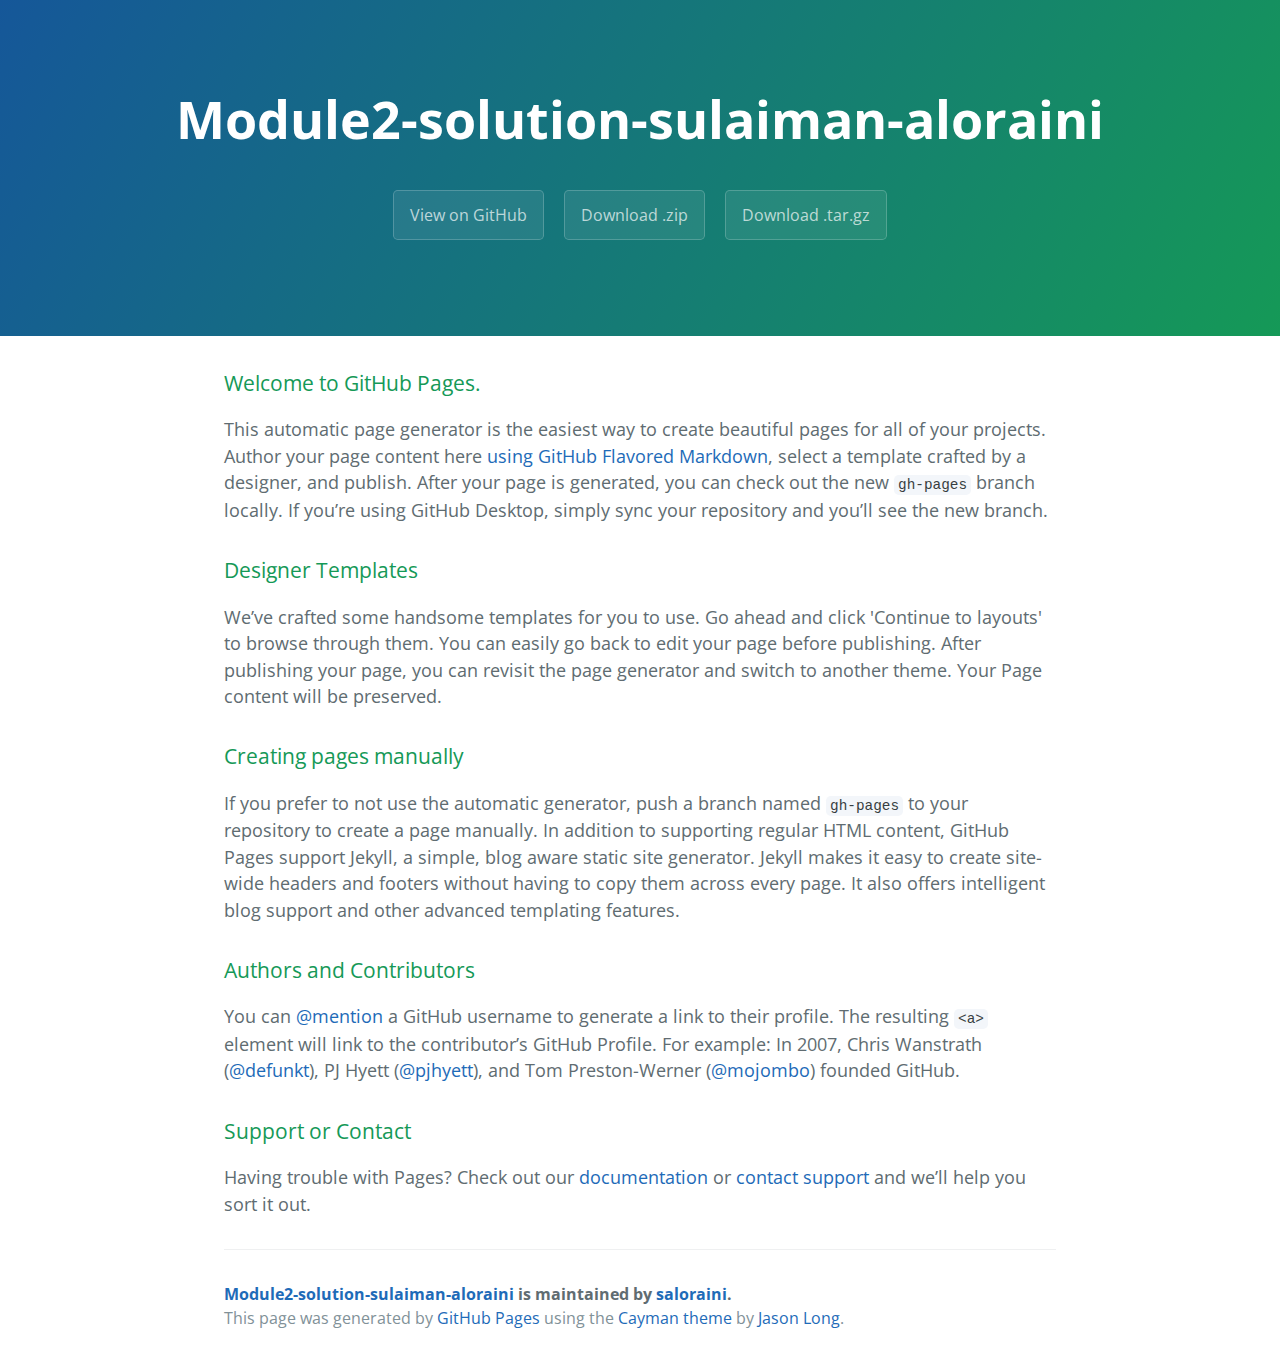
==== index.html @ 7f157b12 "Create gh-pages branch via GitHub" ====
<!DOCTYPE html>
<html lang="en-us">
  <head>
    <meta charset="UTF-8">
    <title>Module2-solution-sulaiman-aloraini by saloraini</title>
    <meta name="viewport" content="width=device-width, initial-scale=1">
    <link rel="stylesheet" type="text/css" href="stylesheets/normalize.css" media="screen">
    <link href='https://fonts.googleapis.com/css?family=Open+Sans:400,700' rel='stylesheet' type='text/css'>
    <link rel="stylesheet" type="text/css" href="stylesheets/stylesheet.css" media="screen">
    <link rel="stylesheet" type="text/css" href="stylesheets/github-light.css" media="screen">
  </head>
  <body>
    <section class="page-header">
      <h1 class="project-name">Module2-solution-sulaiman-aloraini</h1>
      <h2 class="project-tagline"></h2>
      <a href="https://github.com/saloraini/module2-solution-Sulaiman-aloraini" class="btn">View on GitHub</a>
      <a href="https://github.com/saloraini/module2-solution-Sulaiman-aloraini/zipball/master" class="btn">Download .zip</a>
      <a href="https://github.com/saloraini/module2-solution-Sulaiman-aloraini/tarball/master" class="btn">Download .tar.gz</a>
    </section>

    <section class="main-content">
      <h3>
<a id="welcome-to-github-pages" class="anchor" href="#welcome-to-github-pages" aria-hidden="true"><span aria-hidden="true" class="octicon octicon-link"></span></a>Welcome to GitHub Pages.</h3>

<p>This automatic page generator is the easiest way to create beautiful pages for all of your projects. Author your page content here <a href="https://guides.github.com/features/mastering-markdown/">using GitHub Flavored Markdown</a>, select a template crafted by a designer, and publish. After your page is generated, you can check out the new <code>gh-pages</code> branch locally. If you’re using GitHub Desktop, simply sync your repository and you’ll see the new branch.</p>

<h3>
<a id="designer-templates" class="anchor" href="#designer-templates" aria-hidden="true"><span aria-hidden="true" class="octicon octicon-link"></span></a>Designer Templates</h3>

<p>We’ve crafted some handsome templates for you to use. Go ahead and click 'Continue to layouts' to browse through them. You can easily go back to edit your page before publishing. After publishing your page, you can revisit the page generator and switch to another theme. Your Page content will be preserved.</p>

<h3>
<a id="creating-pages-manually" class="anchor" href="#creating-pages-manually" aria-hidden="true"><span aria-hidden="true" class="octicon octicon-link"></span></a>Creating pages manually</h3>

<p>If you prefer to not use the automatic generator, push a branch named <code>gh-pages</code> to your repository to create a page manually. In addition to supporting regular HTML content, GitHub Pages support Jekyll, a simple, blog aware static site generator. Jekyll makes it easy to create site-wide headers and footers without having to copy them across every page. It also offers intelligent blog support and other advanced templating features.</p>

<h3>
<a id="authors-and-contributors" class="anchor" href="#authors-and-contributors" aria-hidden="true"><span aria-hidden="true" class="octicon octicon-link"></span></a>Authors and Contributors</h3>

<p>You can <a href="https://help.github.com/articles/basic-writing-and-formatting-syntax/#mentioning-users-and-teams" class="user-mention">@mention</a> a GitHub username to generate a link to their profile. The resulting <code>&lt;a&gt;</code> element will link to the contributor’s GitHub Profile. For example: In 2007, Chris Wanstrath (<a href="https://github.com/defunkt" class="user-mention">@defunkt</a>), PJ Hyett (<a href="https://github.com/pjhyett" class="user-mention">@pjhyett</a>), and Tom Preston-Werner (<a href="https://github.com/mojombo" class="user-mention">@mojombo</a>) founded GitHub.</p>

<h3>
<a id="support-or-contact" class="anchor" href="#support-or-contact" aria-hidden="true"><span aria-hidden="true" class="octicon octicon-link"></span></a>Support or Contact</h3>

<p>Having trouble with Pages? Check out our <a href="https://help.github.com/pages">documentation</a> or <a href="https://github.com/contact">contact support</a> and we’ll help you sort it out.</p>

      <footer class="site-footer">
        <span class="site-footer-owner"><a href="https://github.com/saloraini/module2-solution-Sulaiman-aloraini">Module2-solution-sulaiman-aloraini</a> is maintained by <a href="https://github.com/saloraini">saloraini</a>.</span>

        <span class="site-footer-credits">This page was generated by <a href="https://pages.github.com">GitHub Pages</a> using the <a href="https://github.com/jasonlong/cayman-theme">Cayman theme</a> by <a href="https://twitter.com/jasonlong">Jason Long</a>.</span>
      </footer>

    </section>

  
  </body>
</html>
---- stylesheets/stylesheet.css ----
* {
  box-sizing: border-box; }

body {
  padding: 0;
  margin: 0;
  font-family: "Open Sans", "Helvetica Neue", Helvetica, Arial, sans-serif;
  font-size: 16px;
  line-height: 1.5;
  color: #606c71; }

a {
  color: #1e6bb8;
  text-decoration: none; }
  a:hover {
    text-decoration: underline; }

.btn {
  display: inline-block;
  margin-bottom: 1rem;
  color: rgba(255, 255, 255, 0.7);
  background-color: rgba(255, 255, 255, 0.08);
  border-color: rgba(255, 255, 255, 0.2);
  border-style: solid;
  border-width: 1px;
  border-radius: 0.3rem;
  transition: color 0.2s, background-color 0.2s, border-color 0.2s; }
  .btn + .btn {
    margin-left: 1rem; }

.btn:hover {
  color: rgba(255, 255, 255, 0.8);
  text-decoration: none;
  background-color: rgba(255, 255, 255, 0.2);
  border-color: rgba(255, 255, 255, 0.3); }

@media screen and (min-width: 64em) {
  .btn {
    padding: 0.75rem 1rem; } }

@media screen and (min-width: 42em) and (max-width: 64em) {
  .btn {
    padding: 0.6rem 0.9rem;
    font-size: 0.9rem; } }

@media screen and (max-width: 42em) {
  .btn {
    display: block;
    width: 100%;
    padding: 0.75rem;
    font-size: 0.9rem; }
    .btn + .btn {
      margin-top: 1rem;
      margin-left: 0; } }

.page-header {
  color: #fff;
  text-align: center;
  background-color: #159957;
  background-image: linear-gradient(120deg, #155799, #159957); }

@media screen and (min-width: 64em) {
  .page-header {
    padding: 5rem 6rem; } }

@media screen and (min-width: 42em) and (max-width: 64em) {
  .page-header {
    padding: 3rem 4rem; } }

@media screen and (max-width: 42em) {
  .page-header {
    padding: 2rem 1rem; } }

.project-name {
  margin-top: 0;
  margin-bottom: 0.1rem; }

@media screen and (min-width: 64em) {
  .project-name {
    font-size: 3.25rem; } }

@media screen and (min-width: 42em) and (max-width: 64em) {
  .project-name {
    font-size: 2.25rem; } }

@media screen and (max-width: 42em) {
  .project-name {
    font-size: 1.75rem; } }

.project-tagline {
  margin-bottom: 2rem;
  font-weight: normal;
  opacity: 0.7; }

@media screen and (min-width: 64em) {
  .project-tagline {
    font-size: 1.25rem; } }

@media screen and (min-width: 42em) and (max-width: 64em) {
  .project-tagline {
    font-size: 1.15rem; } }

@media screen and (max-width: 42em) {
  .project-tagline {
    font-size: 1rem; } }

.main-content :first-child {
  margin-top: 0; }
.main-content img {
  max-width: 100%; }
.main-content h1, .main-content h2, .main-content h3, .main-content h4, .main-content h5, .main-content h6 {
  margin-top: 2rem;
  margin-bottom: 1rem;
  font-weight: normal;
  color: #159957; }
.main-content p {
  margin-bottom: 1em; }
.main-content code {
  padding: 2px 4px;
  font-family: Consolas, "Liberation Mono", Menlo, Courier, monospace;
  font-size: 0.9rem;
  color: #383e41;
  background-color: #f3f6fa;
  border-radius: 0.3rem; }
.main-content pre {
  padding: 0.8rem;
  margin-top: 0;
  margin-bottom: 1rem;
  font: 1rem Consolas, "Liberation Mono", Menlo, Courier, monospace;
  color: #567482;
  word-wrap: normal;
  background-color: #f3f6fa;
  border: solid 1px #dce6f0;
  border-radius: 0.3rem; }
  .main-content pre > code {
    padding: 0;
    margin: 0;
    font-size: 0.9rem;
    color: #567482;
    word-break: normal;
    white-space: pre;
    background: transparent;
    border: 0; }
.main-content .highlight {
  margin-bottom: 1rem; }
  .main-content .highlight pre {
    margin-bottom: 0;
    word-break: normal; }
.main-content .highlight pre, .main-content pre {
  padding: 0.8rem;
  overflow: auto;
  font-size: 0.9rem;
  line-height: 1.45;
  border-radius: 0.3rem; }
.main-content pre code, .main-content pre tt {
  display: inline;
  max-width: initial;
  padding: 0;
  margin: 0;
  overflow: initial;
  line-height: inherit;
  word-wrap: normal;
  background-color: transparent;
  border: 0; }
  .main-content pre code:before, .main-content pre code:after, .main-content pre tt:before, .main-content pre tt:after {
    content: normal; }
.main-content ul, .main-content ol {
  margin-top: 0; }
.main-content blockquote {
  padding: 0 1rem;
  margin-left: 0;
  color: #819198;
  border-left: 0.3rem solid #dce6f0; }
  .main-content blockquote > :first-child {
    margin-top: 0; }
  .main-content blockquote > :last-child {
    margin-bottom: 0; }
.main-content table {
  display: block;
  width: 100%;
  overflow: auto;
  word-break: normal;
  word-break: keep-all; }
  .main-content table th {
    font-weight: bold; }
  .main-content table th, .main-content table td {
    padding: 0.5rem 1rem;
    border: 1px solid #e9ebec; }
.main-content dl {
  padding: 0; }
  .main-content dl dt {
    padding: 0;
    margin-top: 1rem;
    font-size: 1rem;
    font-weight: bold; }
  .main-content dl dd {
    padding: 0;
    margin-bottom: 1rem; }
.main-content hr {
  height: 2px;
  padding: 0;
  margin: 1rem 0;
  background-color: #eff0f1;
  border: 0; }

@media screen and (min-width: 64em) {
  .main-content {
    max-width: 64rem;
    padding: 2rem 6rem;
    margin: 0 auto;
    font-size: 1.1rem; } }

@media screen and (min-width: 42em) and (max-width: 64em) {
  .main-content {
    padding: 2rem 4rem;
    font-size: 1.1rem; } }

@media screen and (max-width: 42em) {
  .main-content {
    padding: 2rem 1rem;
    font-size: 1rem; } }

.site-footer {
  padding-top: 2rem;
  margin-top: 2rem;
  border-top: solid 1px #eff0f1; }

.site-footer-owner {
  display: block;
  font-weight: bold; }

.site-footer-credits {
  color: #819198; }

@media screen and (min-width: 64em) {
  .site-footer {
    font-size: 1rem; } }

@media screen and (min-width: 42em) and (max-width: 64em) {
  .site-footer {
    font-size: 1rem; } }

@media screen and (max-width: 42em) {
  .site-footer {
    font-size: 0.9rem; } }
---- stylesheets/github-light.css ----
/*
   Copyright 2014 GitHub Inc.

   Licensed under the Apache License, Version 2.0 (the "License");
   you may not use this file except in compliance with the License.
   You may obtain a copy of the License at

       http://www.apache.org/licenses/LICENSE-2.0

   Unless required by applicable law or agreed to in writing, software
   distributed under the License is distributed on an "AS IS" BASIS,
   WITHOUT WARRANTIES OR CONDITIONS OF ANY KIND, either express or implied.
   See the License for the specific language governing permissions and
   limitations under the License.

*/

.pl-c /* comment */ {
  color: #969896;
}

.pl-c1      /* constant, markup.raw, meta.diff.header, meta.module-reference, meta.property-name, support, support.constant, support.variable, variable.other.constant */,
.pl-s .pl-v /* string variable */ {
  color: #0086b3;
}

.pl-e  /* entity */,
.pl-en /* entity.name */ {
  color: #795da3;
}

.pl-s .pl-s1 /* string source */,
.pl-smi      /* storage.modifier.import, storage.modifier.package, storage.type.java, variable.other, variable.parameter.function */ {
  color: #333;
}

.pl-ent /* entity.name.tag */ {
  color: #63a35c;
}

.pl-k /* keyword, storage, storage.type */ {
  color: #a71d5d;
}

.pl-pds              /* punctuation.definition.string, string.regexp.character-class */,
.pl-s                /* string */,
.pl-s .pl-pse .pl-s1 /* string punctuation.section.embedded source */,
.pl-sr               /* string.regexp */,
.pl-sr .pl-cce       /* string.regexp constant.character.escape */,
.pl-sr .pl-sra       /* string.regexp string.regexp.arbitrary-repitition */,
.pl-sr .pl-sre       /* string.regexp source.ruby.embedded */ {
  color: #183691;
}

.pl-v /* variable */ {
  color: #ed6a43;
}

.pl-id /* invalid.deprecated */ {
  color: #b52a1d;
}

.pl-ii /* invalid.illegal */ {
  background-color: #b52a1d;
  color: #f8f8f8;
}

.pl-sr .pl-cce /* string.regexp constant.character.escape */ {
  color: #63a35c;
  font-weight: bold;
}

.pl-ml /* markup.list */ {
  color: #693a17;
}

.pl-mh        /* markup.heading */,
.pl-mh .pl-en /* markup.heading entity.name */,
.pl-ms        /* meta.separator */ {
  color: #1d3e81;
  font-weight: bold;
}

.pl-mq /* markup.quote */ {
  color: #008080;
}

.pl-mi /* markup.italic */ {
  color: #333;
  font-style: italic;
}

.pl-mb /* markup.bold */ {
  color: #333;
  font-weight: bold;
}

.pl-md /* markup.deleted, meta.diff.header.from-file */ {
  background-color: #ffecec;
  color: #bd2c00;
}

.pl-mi1 /* markup.inserted, meta.diff.header.to-file */ {
  background-color: #eaffea;
  color: #55a532;
}

.pl-mdr /* meta.diff.range */ {
  color: #795da3;
  font-weight: bold;
}

.pl-mo /* meta.output */ {
  color: #1d3e81;
}
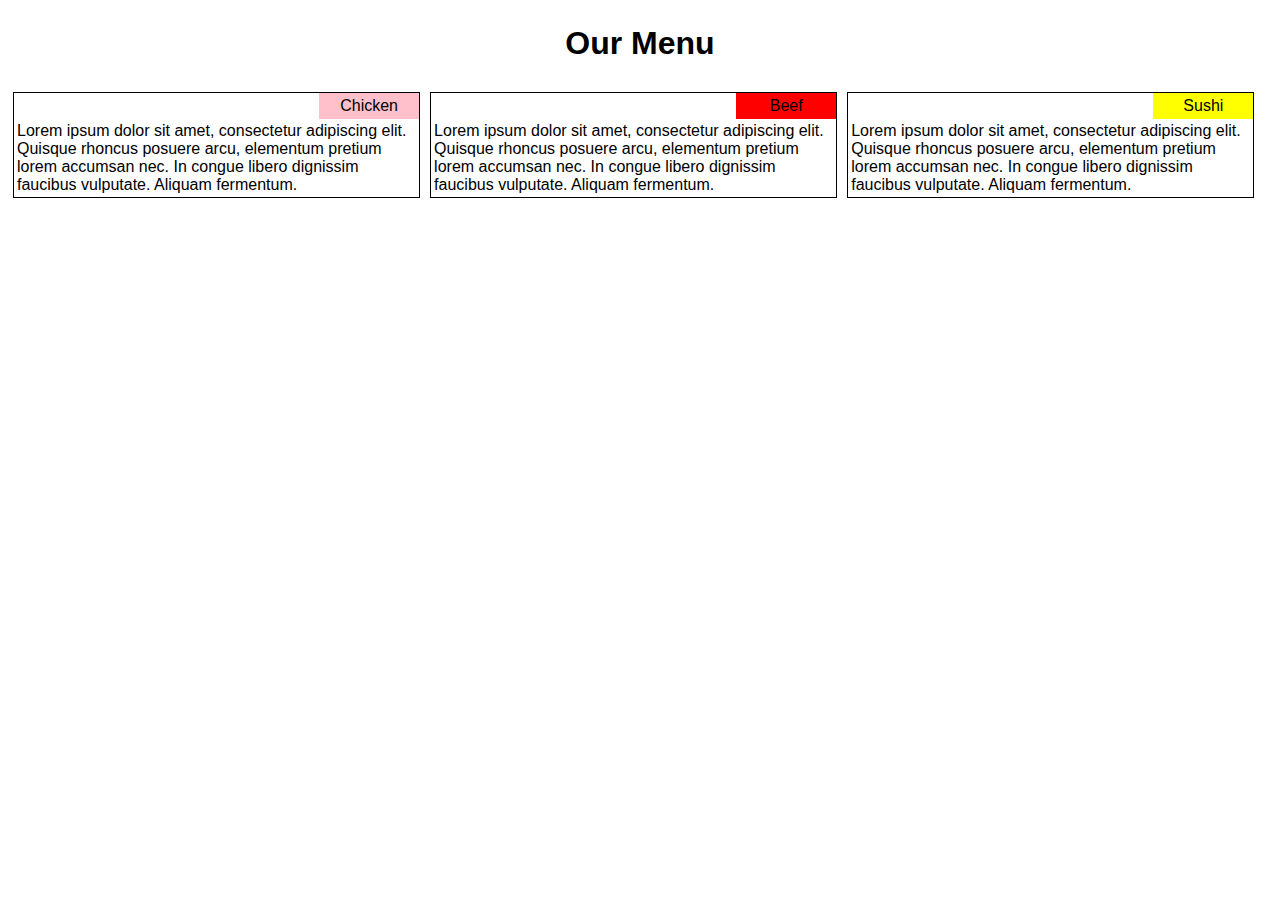
==== commit 02049de9: "Added files via upload" ====
--- a/index.html
+++ b/index.html
@@ -1,57 +1,38 @@
-<!DOCTYPE html>
-<html lang="en-us">
-  <head>
-    <meta charset="UTF-8">
-    <title>Module2-solution-sulaiman-aloraini by saloraini</title>
-    <meta name="viewport" content="width=device-width, initial-scale=1">
-    <link rel="stylesheet" type="text/css" href="stylesheets/normalize.css" media="screen">
-    <link href='https://fonts.googleapis.com/css?family=Open+Sans:400,700' rel='stylesheet' type='text/css'>
-    <link rel="stylesheet" type="text/css" href="stylesheets/stylesheet.css" media="screen">
-    <link rel="stylesheet" type="text/css" href="stylesheets/github-light.css" media="screen">
-  </head>
-  <body>
-    <section class="page-header">
-      <h1 class="project-name">Module2-solution-sulaiman-aloraini</h1>
-      <h2 class="project-tagline"></h2>
-      <a href="https://github.com/saloraini/module2-solution-Sulaiman-aloraini" class="btn">View on GitHub</a>
-      <a href="https://github.com/saloraini/module2-solution-Sulaiman-aloraini/zipball/master" class="btn">Download .zip</a>
-      <a href="https://github.com/saloraini/module2-solution-Sulaiman-aloraini/tarball/master" class="btn">Download .tar.gz</a>
-    </section>
-
-    <section class="main-content">
-      <h3>
-<a id="welcome-to-github-pages" class="anchor" href="#welcome-to-github-pages" aria-hidden="true"><span aria-hidden="true" class="octicon octicon-link"></span></a>Welcome to GitHub Pages.</h3>
-
-<p>This automatic page generator is the easiest way to create beautiful pages for all of your projects. Author your page content here <a href="https://guides.github.com/features/mastering-markdown/">using GitHub Flavored Markdown</a>, select a template crafted by a designer, and publish. After your page is generated, you can check out the new <code>gh-pages</code> branch locally. If you’re using GitHub Desktop, simply sync your repository and you’ll see the new branch.</p>
-
-<h3>
-<a id="designer-templates" class="anchor" href="#designer-templates" aria-hidden="true"><span aria-hidden="true" class="octicon octicon-link"></span></a>Designer Templates</h3>
-
-<p>We’ve crafted some handsome templates for you to use. Go ahead and click 'Continue to layouts' to browse through them. You can easily go back to edit your page before publishing. After publishing your page, you can revisit the page generator and switch to another theme. Your Page content will be preserved.</p>
-
-<h3>
-<a id="creating-pages-manually" class="anchor" href="#creating-pages-manually" aria-hidden="true"><span aria-hidden="true" class="octicon octicon-link"></span></a>Creating pages manually</h3>
-
-<p>If you prefer to not use the automatic generator, push a branch named <code>gh-pages</code> to your repository to create a page manually. In addition to supporting regular HTML content, GitHub Pages support Jekyll, a simple, blog aware static site generator. Jekyll makes it easy to create site-wide headers and footers without having to copy them across every page. It also offers intelligent blog support and other advanced templating features.</p>
-
-<h3>
-<a id="authors-and-contributors" class="anchor" href="#authors-and-contributors" aria-hidden="true"><span aria-hidden="true" class="octicon octicon-link"></span></a>Authors and Contributors</h3>
-
-<p>You can <a href="https://help.github.com/articles/basic-writing-and-formatting-syntax/#mentioning-users-and-teams" class="user-mention">@mention</a> a GitHub username to generate a link to their profile. The resulting <code>&lt;a&gt;</code> element will link to the contributor’s GitHub Profile. For example: In 2007, Chris Wanstrath (<a href="https://github.com/defunkt" class="user-mention">@defunkt</a>), PJ Hyett (<a href="https://github.com/pjhyett" class="user-mention">@pjhyett</a>), and Tom Preston-Werner (<a href="https://github.com/mojombo" class="user-mention">@mojombo</a>) founded GitHub.</p>
-
-<h3>
-<a id="support-or-contact" class="anchor" href="#support-or-contact" aria-hidden="true"><span aria-hidden="true" class="octicon octicon-link"></span></a>Support or Contact</h3>
-
-<p>Having trouble with Pages? Check out our <a href="https://help.github.com/pages">documentation</a> or <a href="https://github.com/contact">contact support</a> and we’ll help you sort it out.</p>
-
-      <footer class="site-footer">
-        <span class="site-footer-owner"><a href="https://github.com/saloraini/module2-solution-Sulaiman-aloraini">Module2-solution-sulaiman-aloraini</a> is maintained by <a href="https://github.com/saloraini">saloraini</a>.</span>
-
-        <span class="site-footer-credits">This page was generated by <a href="https://pages.github.com">GitHub Pages</a> using the <a href="https://github.com/jasonlong/cayman-theme">Cayman theme</a> by <a href="https://twitter.com/jasonlong">Jason Long</a>.</span>
-      </footer>
-
-    </section>
-
-  
-  </body>
-</html>
+<!DOCTYPE html>
+<html>
+
+  <head>
+    <meta charset='utf-8'>
+    <meta name="viewport" content="width=device-width, initial-scale=1">
+    <link rel="stylesheet" type="text/css" media="screen" href="stylesheet.css">
+    <title>sulaiman aloraini module 2</title>
+  </head>
+
+  <body>
+
+    <h1>Our Menu</h1>
+
+    <div class="row">
+      <div class="col-lg-4 col-md-6">
+        <section>
+          <div class="title"style="background: pink;">Chicken</div>
+          <p>Lorem ipsum dolor sit amet, consectetur adipiscing elit. Quisque rhoncus posuere arcu, elementum pretium lorem accumsan nec. In congue libero dignissim faucibus vulputate. Aliquam fermentum.</p>
+        </section>
+      </div>
+      <div class="col-lg-4 col-md-6">
+        <section>
+          <div class="title" style="background-color:red;">Beef</div>
+          <p>Lorem ipsum dolor sit amet, consectetur adipiscing elit. Quisque rhoncus posuere arcu, elementum pretium lorem accumsan nec. In congue libero dignissim faucibus vulputate. Aliquam fermentum.</p>
+        </section>
+      </div>
+      <div class="col-lg-4 col-md-12">
+        <section>
+          <div class="title" style="background: yellow;">Sushi</div>
+          <p>Lorem ipsum dolor sit amet, consectetur adipiscing elit. Quisque rhoncus posuere arcu, elementum pretium lorem accumsan nec. In congue libero dignissim faucibus vulputate. Aliquam fermentum.</p>
+        </section>
+      </div>
+    </div>
+
+  </body>
+
+</html>
--- a/stylesheet.css
+++ b/stylesheet.css
@@ -0,0 +1,121 @@
+* {
+  box-sizing: border-box;
+}
+
+body {
+  font-family: arial, helvetica, sans-serif;
+}
+
+.row {
+  width: 100%;
+}
+
+/********** Large devices only **********/
+@media (min-width: 992px) {
+  .col-lg-1, .col-lg-2, .col-lg-3, .col-lg-4, .col-lg-5, .col-lg-6, .col-lg-7, .col-lg-8, .col-lg-9, .col-lg-10, .col-lg-11, .col-lg-12 {
+    float: left;
+  }
+  .col-lg-1 {
+    width: 8.33%;
+  }
+  .col-lg-2 {
+    width: 16.66%;
+  }
+  .col-lg-3 {
+    width: 25%;
+  }
+  .col-lg-4 {
+    width: 33%;
+  }
+  .col-lg-5 {
+    width: 41.66%;
+  }
+  .col-lg-6 {
+    width: 50%;
+  }
+  .col-lg-7 {
+    width: 58.33%;
+  }
+  .col-lg-8 {
+    width: 66.66%;
+  }
+  .col-lg-9 {
+    width: 74.99%;
+  }
+  .col-lg-10 {
+    width: 83.33%;
+  }
+  .col-lg-11 {
+    width: 91.66%;
+  }
+  .col-lg-12 {
+    width: 100%;
+  }
+}
+
+/********** Medium devices only **********/
+@media (min-width: 768px) and (max-width: 991px) {
+  .col-md-1, .col-md-2, .col-md-3, .col-md-4, .col-md-5, .col-md-6, .col-md-7, .col-md-8, .col-md-9, .col-md-10, .col-md-11, .col-md-12 {
+    float: left;
+  }
+  .col-md-1 {
+    width: 8.33%;
+  }
+  .col-md-2 {
+    width: 16.66%;
+  }
+  .col-md-3 {
+    width: 25%;
+  }
+  .col-md-4 {
+    width: 33%;
+  }
+  .col-md-5 {
+    width: 41.66%;
+  }
+  .col-md-6 {
+    width: 50%;
+  }
+  .col-md-7 {
+    width: 58.33%;
+  }
+  .col-md-8 {
+    width: 66.66%;
+  }
+  .col-md-9 {
+    width: 74.99%;
+  }
+  .col-md-10 {
+    width: 83.33%;
+  }
+  .col-md-11 {
+    width: 91.66%;
+  }
+  .col-md-12 {
+    width: 100%;
+  }
+}
+
+
+
+section {
+  margin: 5px;
+  border: 1px solid black;
+}
+p{
+    margin:1px;
+    padding:2px;
+}
+
+h1 {
+  text-align: center;
+  margin: 25px;
+}
+
+.title {
+  width: 100px;
+  margin-left: auto;
+  margin-right: 0px;
+  text-align: center;
+  padding: 4px;
+}
